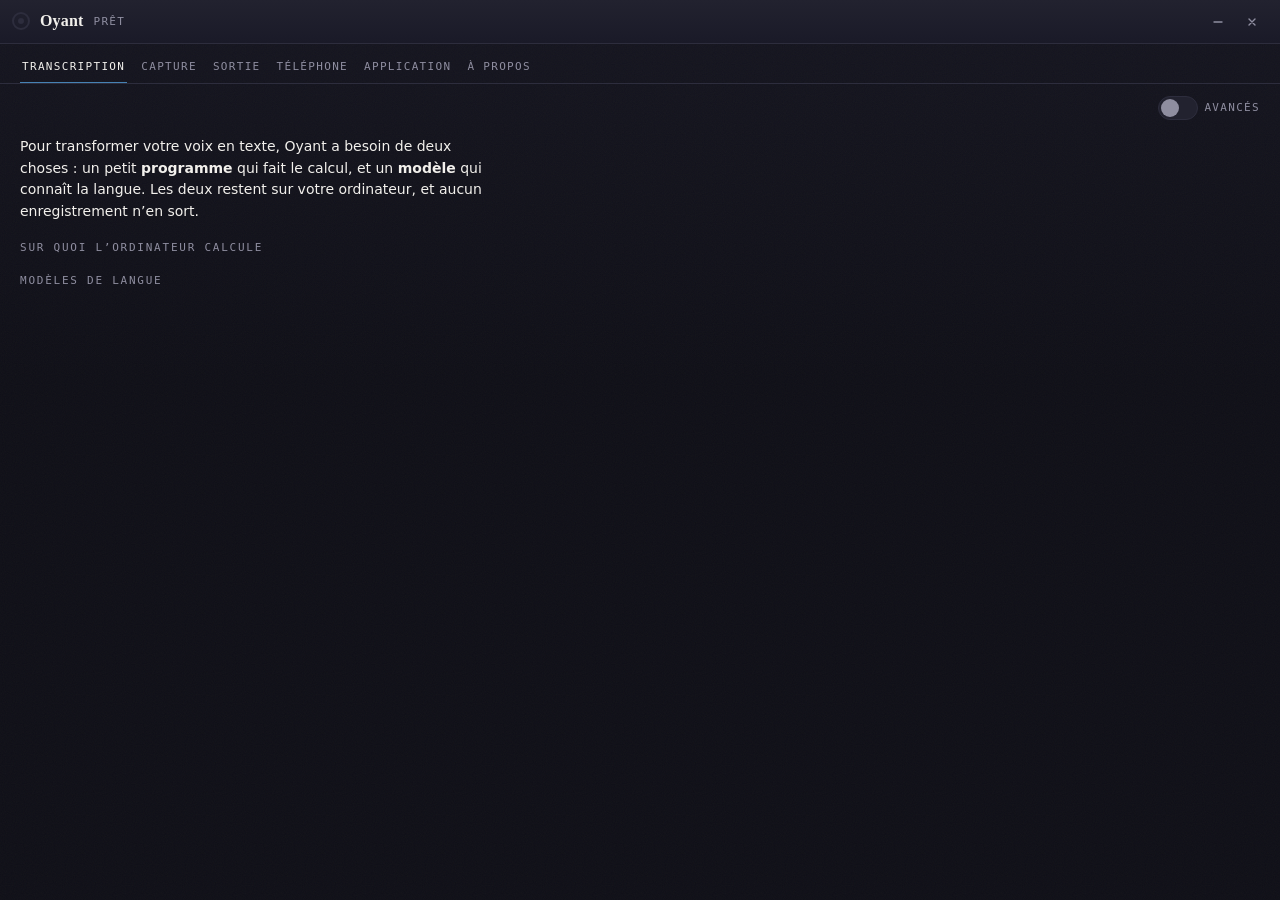
==== index.html @ 0fbd3e55 "Les reglages passent en six onglets, et le defilement partage est remis a zero en changeant" ====
<!doctype html>
<html lang="fr">
  <head>
    <meta charset="UTF-8" />
    <meta name="viewport" content="width=device-width, initial-scale=1.0" />
    <!-- Le titre n'apparait nulle part a l'ecran puisque la fenetre n'a pas de barre de titre,
         mais il reste ce qu'annoncent les lecteurs d'ecran et le gestionnaire de fenetres. -->
    <title>Oyant</title>
    <link rel="stylesheet" href="/src/styles/socle.css" />
  </head>
  <body>
    <!-- ⚠️ Le bandeau porte `data-glisser`, qui pose `-webkit-app-region: drag`. Cette propriete
         AVALE les clics de ses enfants : chaque bouton pose dessus doit porter `data-non-glisser`,
         sinon il ne repond jamais et rien ne le signale. -->
    <header class="bandeau" data-glisser>
      <div class="marque">
        <span class="temoin" data-etat="repos" aria-hidden="true"></span>
        <span class="nom">Oyant</span>
        <!-- L'etat est ECRIT et pas seulement colore (WCAG 1.4.1), et annonce aux lecteurs
             d'ecran quand il change. -->
        <span class="etat" id="etat" role="status">Prêt</span>
      </div>

      <div class="commandes" data-non-glisser>
        <button class="commande" id="reduire" type="button" aria-label="Réduire la fenêtre">
          <svg viewBox="0 0 12 12" aria-hidden="true"><path d="M2 6h8" /></svg>
        </button>
        <button class="commande commande-fermer" id="fermer" type="button" aria-label="Fermer la fenêtre">
          <svg viewBox="0 0 12 12" aria-hidden="true"><path d="M3 3l6 6M9 3l-6 6" /></svg>
        </button>
      </div>
    </header>

    <main class="panneau">
      <!-- ⛔ La barre d'onglets est HORS de la zone qui defile, et pas rangee dans chaque
           section : elle reste sous les yeux pendant qu'on consulte un onglet long, et c'est elle
           qui fait office de titre visible pour la section active (voir `aria-labelledby` plus
           bas, pointe vers l'onglet et non vers un titre repete a l'interieur). -->
      <nav class="onglets" role="tablist" aria-label="Sections des réglages">
        <button type="button" role="tab" class="onglet" id="onglet-transcription"
                aria-controls="panneau-transcription" aria-selected="true">Transcription</button>
        <button type="button" role="tab" class="onglet" id="onglet-capture" tabindex="-1"
                aria-controls="panneau-capture" aria-selected="false">Capture</button>
        <button type="button" role="tab" class="onglet" id="onglet-sortie" tabindex="-1"
                aria-controls="panneau-sortie" aria-selected="false">Sortie</button>
        <button type="button" role="tab" class="onglet" id="onglet-telephone" tabindex="-1"
                aria-controls="panneau-telephone" aria-selected="false">Téléphone</button>
        <button type="button" role="tab" class="onglet" id="onglet-application" tabindex="-1"
                aria-controls="panneau-application" aria-selected="false">Application</button>
        <button type="button" role="tab" class="onglet" id="onglet-apropos" tabindex="-1"
                aria-controls="panneau-apropos" aria-selected="false">À propos</button>
      </nav>

      <!-- ⚠️ Le mode « avances » et son compte vivent HORS des onglets, juste en dessous de la
           barre : c'est un MODE qui s'applique a toutes les sections a la fois, pas une donnee
           propre a l'une d'elles. Le poser dans chaque onglet l'aurait duplique cinq fois et
           aurait pu diverger (coche dans un onglet, pas dans l'autre). -->
      <!-- ⚠️ Pas de libelle a gauche : avec les onglets, un « Reglages avances » a cote d'un
           bouton « Avances » dirait deux fois la meme chose, cote a cote. Le bouton seul suffit,
           aligne a droite comme il l'etait deja. -->
      <div class="entete-avances">
        <div class="bascule-avances">
          <input type="checkbox" class="interrupteur" id="avances" />
          <label for="avances">Avancés</label>
        </div>
      </div>
      <!-- ⛔ Le repli des reglages avances est acceptable A LA CONDITION que rien de modifie
           ne devienne introuvable : la note ci-dessous dit combien d'entre eux ne sont plus a
           leur valeur par defaut quand ils sont masques, QUEL QUE SOIT l'onglet ou ils se
           trouvent. -->
      <p class="note" id="note-avances" hidden></p>

      <div class="contenu-onglets">
        <!-- Premier ecran au premier lancement : sans modele, Oyant ne peut rien faire, donc
             c'est la premiere chose a regler. -->
        <section class="panneau-onglet" id="panneau-transcription" role="tabpanel"
                  aria-labelledby="onglet-transcription" tabindex="0">
          <!-- ⚠️ Le mot « moteur » a ete retire de l'ecran le 2026-09-17 : c'est le mot des
               developpeurs, il ne dit rien a qui decouvre. On nomme les deux pieces par ce
               qu'elles font. -->
          <p class="corps">
            Pour transformer votre voix en texte, Oyant a besoin de deux choses : un petit
            <strong>programme</strong> qui fait le calcul, et un <strong>modèle</strong> qui
            connaît la langue. Les deux restent sur votre ordinateur, et aucun enregistrement
            n’en sort.
          </p>

          <!-- ⛔ Le moteur vient AVANT les modeles a l'ecran : sans lui, aucun modele ne
               sert a rien. C'est le binaire de whisper.cpp, telecharge plutot que compile avec
               nous, parce que le support du processeur graphique est une question de QUEL binaire
               on installe et pas de code. -->
          <h3 class="sous-section">Sur quoi l’ordinateur calcule</h3>
          <div id="moteurs"></div>

          <h3 class="sous-section">Modèles de langue</h3>
          <div id="modeles"></div>

          <!-- ⚠️ Zone de message obligatoire : une empreinte qui ne correspond pas est le
               message le plus utile que cet ecran puisse produire, il ne doit jamais se perdre. -->
          <p class="message" id="message-modeles" role="status"></p>

          <!-- Les reglages generes (langue, coeurs, marge d'interpretation) : le vocabulaire agit
               AVANT la transcription en aidant le moteur a bien entendre, donc il vit ici et pas
               dans l'onglet Sortie. -->
          <div id="reglages-transcription"></div>
          <div id="vocabulaire"></div>
        </section>

        <section class="panneau-onglet" id="panneau-capture" role="tabpanel"
                  aria-labelledby="onglet-capture" tabindex="0" hidden>
          <div id="reglages-capture"></div>
        </section>

        <section class="panneau-onglet" id="panneau-sortie" role="tabpanel"
                  aria-labelledby="onglet-sortie" tabindex="0" hidden>
          <!-- Les substitutions agissent APRES la transcription, en corrigeant le texte : elles
               vivent ici et pas dans l'onglet Transcription. -->
          <div id="reglages-sortie"></div>
          <div id="substitutions"></div>
        </section>

        <section class="panneau-onglet" id="panneau-telephone" role="tabpanel"
                  aria-labelledby="onglet-telephone" tabindex="0" hidden>
          <div id="reglages-telephone"></div>

          <!-- Appairage d'un telephone. ⚠️ Place APRES les deux reglages reseau et pas avant :
               c'est la qu'on vient de cocher « accepter les connexions », donc c'est la qu'on
               cherche ce qui en decoule. -->
          <div id="appairage"></div>
        </section>

        <section class="panneau-onglet" id="panneau-application" role="tabpanel"
                  aria-labelledby="onglet-application" tabindex="0" hidden>
          <!-- ⚠️ Ce groupe est ECRIT A LA MAIN et pas genere avec les autres, parce que sa
               source de verite n'est pas notre fichier de configuration mais le SYSTEME (la cle
               Run de Windows). Le recopier dans le fichier creerait un miroir qui finirait par
               diverger de l'original. Voir src-tauri/src/reglages.rs. -->
          <fieldset class="groupe">
            <legend class="section">Démarrage</legend>
            <div class="reglage">
              <input type="checkbox" class="interrupteur" id="demarrage" disabled aria-describedby="demarrage-aide" />
              <label for="demarrage">
                <span class="reglage-titre">Démarrer avec le système</span>
                <span class="reglage-aide" id="demarrage-aide">
                  Oyant s'ouvre dans la zone de notification à l'ouverture de votre session, sans
                  afficher sa fenêtre.
                </span>
              </label>
            </div>
          </fieldset>

          <div id="reglages-application"></div>
          <div id="historique"></div>
        </section>

        <section class="panneau-onglet" id="panneau-apropos" role="tabpanel"
                  aria-labelledby="onglet-apropos" tabindex="0" hidden>
          <dl class="mesures" id="mesures">
            <div><dt>Version</dt><dd id="version">...</dd></div>
            <div><dt>Plateforme</dt><dd id="plateforme">...</dd></div>
            <!-- ⚠️ « Injection » est le mot du domaine, il ne dit rien a qui decouvre le logiciel.
                 C'est la facon dont Oyant tape le texte dans l'application visee. -->
            <div><dt>Écriture du texte</dt><dd id="injection">...</dd></div>
          </dl>

          <p class="chemin">
            <span class="chemin-libelle">Fichier de réglages</span>
            <code id="chemin-reglages">...</code>
          </p>

          <!-- ⚠️ L'annee est CALCULEE a l'execution, jamais ecrite en dur : une annee figee
               devient fausse le 1er janvier, et personne ne pense a la corriger. -->
          <p class="copyright" id="copyright"></p>
        </section>
      </div>

      <!-- ⚠️ Zone de message obligatoire et HORS de la zone qui defile : une ecriture peut etre
           refusee par le systeme, et un reglage qui echoue en silence est pire que pas de reglage
           du tout. Elle reste visible quel que soit l'onglet ou le defilement en cours. -->
      <p class="message barre-etat" id="message-reglages" role="status"></p>
    </main>

    <script type="module" src="/src/main.ts"></script>
  </body>
</html>
---- src/styles/socle.css ----
/* Socle visuel : face avant d'appareil. Voir docs/direction-visuelle.md pour le parti pris.
 *
 * ⚠️ Les fontes sont EMBARQUEES (voir src/styles/fontes.css), jamais chargees depuis un CDN :
 * une application de dictee locale doit s'ouvrir identique sans reseau. */

@import './fontes.css';

:root {
  /* Palette imposee, reprise de l'app iOS et du site, jamais retouchee ici. */
  --bg: #0e0e16;
  --surface: #1a1a28;
  --surface-haute: #22222f;
  --bordure: #2d2d3d;
  --accent: #4682b4;
  /* ⚠️ `--accent` sous du texte clair ne mesure que 3,61:1, donc il est reserve aux traits,
   * temoins et icones (seuil des elements non textuels). Le fond des boutons pleins portant du
   * texte est `--accent-texte`, mesure 5,04:1. */
  --accent-texte: #3a6a93;
  --preparation: #7a5218;
  --texte: #f2f0ec;
  --texte-doux: #8f8ea0;
  --danger: #c0503f;

  --pas: 8px;
  --rayon: 10px;

  --titre: 'Fraunces', Georgia, serif;
  --corps: 'IBM Plex Sans', system-ui, sans-serif;
  --mono: 'IBM Plex Mono', ui-monospace, monospace;
}

*,
*::before,
*::after {
  box-sizing: border-box;
}

/* ⛔ Obligatoire, et le defaut qu'elle corrige est muet. L'attribut `hidden` ne masque que par une
 * regle `display: none` de la feuille du navigateur, qui a la specificite la plus faible : la
 * moindre regle `display` posee ensuite (ici `.reglage { display: grid }`) la bat, et l'element
 * reste VISIBLE alors que l'attribut est bien present. Constate le 2026-09-17 sur le repli des
 * reglages avances, ou la case decochee ne repliait rien. */
[hidden] {
  display: none !important;
}

html,
body {
  height: 100%;
  margin: 0;
}

body {
  display: flex;
  flex-direction: column;
  background: var(--bg);
  color: var(--texte);
  font-family: var(--corps);
  font-size: 14px;
  line-height: 1.55;
  overflow: hidden;

  /* Le fond n'est pas plat : un degrade tres faible, plus un grain.
   * ⚠️ Le grain n'est pas decoratif. Un degrade sombre BANDE visiblement sur la plupart des
   * ecrans, et le bruit est ce qui casse les bandes. Il donne au passage la matiere de metal
   * peint que le parti pris demande. */
  background-image:
    url("data:image/svg+xml,%3Csvg xmlns='http://www.w3.org/2000/svg' width='120' height='120'%3E%3Cfilter id='g'%3E%3CfeTurbulence type='fractalNoise' baseFrequency='0.9' numOctaves='3'/%3E%3C/filter%3E%3Crect width='120' height='120' filter='url(%23g)' opacity='0.035'/%3E%3C/svg%3E"),
    linear-gradient(180deg, #14141f 0%, var(--bg) 42%);
}

/* Focus visible partout : supprimer la barre de titre supprime aussi ce qu'elle offrait
 * gratuitement, dont la navigation au clavier. */
:focus-visible {
  outline: 2px solid var(--accent);
  outline-offset: 2px;
  border-radius: 4px;
}

/* ── Bandeau, qui fait aussi office de barre de titre ────────────────────────────── */

.bandeau {
  display: flex;
  align-items: center;
  justify-content: space-between;
  gap: var(--pas);
  padding: 0 calc(var(--pas) * 1.5);
  height: 44px;
  flex: 0 0 auto;
  border-bottom: 1px solid var(--bordure);
  background: linear-gradient(180deg, var(--surface-haute), var(--surface));
}

[data-glisser] {
  -webkit-app-region: drag;
  user-select: none;
}

/* ⚠️ Obligatoire sur tout element interactif pose dans la zone de glissement, qui avale
 * autrement ses clics sans le moindre message.
 *
 * ⛔ Poser `no-drag` sur le CONTENEUR ne suffit pas : la propriete ne se transmet pas aux
 * enfants, donc les boutons restaient dans la zone de glissement et ne repondaient pas. Verifie
 * le 2026-09-17 : le clic tombait bien dans le bouton (mesure a l'ecran), et il ne se passait
 * rien. C'est precisement le piege que le commentaire ci-dessus decrivait, et je l'ai laisse
 * passer quand meme. Les elements interactifs le portent donc eux-memes. */
[data-non-glisser],
[data-non-glisser] button,
.commande {
  -webkit-app-region: no-drag;
}

.marque {
  display: flex;
  align-items: center;
  gap: calc(var(--pas) * 1.25);
  min-width: 0;
}

.nom {
  font-family: var(--titre);
  font-size: 16px;
  font-weight: 600;
  letter-spacing: 0.01em;
}

.etat {
  font-family: var(--mono);
  font-size: 11px;
  text-transform: uppercase;
  letter-spacing: 0.12em;
  color: var(--texte-doux);
}

/* ── Le temoin : anneau et disque, separes par un vide, comme le logo ────────────── */

.temoin {
  position: relative;
  width: 18px;
  height: 18px;
  flex: 0 0 auto;
  border: 2px solid var(--bordure);
  border-radius: 50%;
}

.temoin::after {
  content: '';
  position: absolute;
  inset: 4px;
  border-radius: 50%;
  background: var(--bordure);
}

.temoin[data-etat='ecoute'],
.temoin[data-etat='ecoute']::after {
  border-color: var(--accent);
  background: var(--accent);
}

.temoin[data-etat='enregistrement'],
.temoin[data-etat='enregistrement']::after {
  border-color: var(--danger);
  background: var(--danger);
}

.temoin[data-etat='transcription'],
.temoin[data-etat='transcription']::after {
  border-color: var(--preparation);
  background: var(--preparation);
}

/* ── Commandes de fenetre ─────────────────────────────────────────────────────────── */

.commandes {
  display: flex;
  gap: 2px;
}

.commande {
  display: grid;
  place-items: center;
  /* ⚠️ 32 px dessines pour une cible de pointeur d'au moins 24 px (WCAG 2.2, critere 2.5.8). */
  width: 32px;
  height: 32px;
  padding: 0;
  border: 0;
  border-radius: 6px;
  background: transparent;
  color: var(--texte-doux);
  cursor: default;
  transition: background-color 120ms ease-out, color 120ms ease-out;
}

.commande svg {
  width: 12px;
  height: 12px;
  fill: none;
  stroke: currentColor;
  stroke-width: 1.4;
  stroke-linecap: round;
}

.commande:hover {
  background: var(--surface-haute);
  color: var(--texte);
}

.commande-fermer:hover {
  background: var(--danger);
  color: var(--texte);
}

/* ── Panneau ──────────────────────────────────────────────────────────────────────── */

/* ⚠️ Le panneau lui-meme ne defile plus : depuis la refonte en onglets, c'est une colonne a
 * trois etages (la barre d'onglets, le contenu de l'onglet actif, la ligne d'etat), et SEUL
 * l'etage du milieu defile. `min-height: 0` est indispensable sur un conteneur flex dont un
 * enfant doit pouvoir devenir plus petit que son contenu : sans lui, Chromium laisse l'enfant
 * imposer sa hauteur naturelle au parent, et `overflow-y: auto` de `.contenu-onglets` n'a jamais
 * rien a faire puisque rien ne deborde de LUI, tout deborde du panneau entier. */
.panneau {
  flex: 1 1 auto;
  display: flex;
  flex-direction: column;
  min-height: 0;
  overflow: hidden;
}

/* ── Barre d'onglets ──────────────────────────────────────────────────────────────── */

/* ⚠️ `overflow-x: auto` et pas de retour a la ligne : sous 460 px (la largeur minimale de la
 * fenetre), six libelles ne tiennent pas tous a plat. Un defilement horizontal discret reste
 * lisible ; un retour a la ligne ferait flotter le filet actif entre deux rangees. */
.onglets {
  position: relative;
  flex: 0 0 auto;
  display: flex;
  gap: calc(var(--pas) * 1.5);
  padding: calc(var(--pas) * 2) calc(var(--pas) * 2.5) 0;
  border-bottom: 1px solid var(--bordure);
  overflow-x: auto;
}

/* ⛔ Sans ceci, la fenetre reduite a sa largeur minimale affiche la barre de defilement PAR
 * DEFAUT du navigateur (grise, avec des fleches) : une face avant d'appareil n'a pas ce genre de
 * chrome generique. Fine, et dans les memes tons que celle de `.contenu-onglets`. */
.onglets::-webkit-scrollbar {
  height: 6px;
}

.onglets::-webkit-scrollbar-track {
  background: transparent;
}

.onglets::-webkit-scrollbar-thumb {
  background: var(--accent);
  border-radius: 999px;
}

.onglet {
  position: relative;
  flex: 0 0 auto;
  padding: 0 calc(var(--pas) * 0.25) calc(var(--pas) * 1.25);
  border: 0;
  background: transparent;
  color: var(--texte-doux);
  font-family: var(--mono);
  font-size: 11px;
  font-weight: 500;
  text-transform: uppercase;
  letter-spacing: 0.12em;
  white-space: nowrap;
  cursor: default;
  transition: color 120ms ease-out;
}

/* Le filet actif REMPLACE visuellement celui, neutre, de `.onglets` (il le chevauche d'un
 * pixel) plutot que de s'y ajouter : deux filets l'un sous l'autre auraient fait une double
 * ligne epaisse de 3 px, visible et non voulue. */
.onglet::after {
  content: '';
  position: absolute;
  right: 0;
  bottom: -1px;
  left: 0;
  height: 2px;
  background: var(--accent);
  opacity: 0;
  transition: opacity 120ms ease-out;
}

.onglet:hover {
  color: var(--texte);
}

.onglet[aria-selected='true'] {
  color: var(--texte);
}

.onglet[aria-selected='true']::after {
  opacity: 1;
}

.onglet:focus-visible {
  outline: 2px solid var(--accent);
  outline-offset: 2px;
}

@media (prefers-reduced-motion: reduce) {
  .onglet,
  .onglet::after {
    transition: none;
  }
}

/* En-tete « reglages avances », repositionne directement sous la barre d'onglets : c'est un
 * MODE qui s'applique a tous les onglets a la fois (voir le commentaire dans `index.html`), donc
 * il vit une seule fois ici et pas repete dans chacun. */
.entete-avances {
  display: flex;
  justify-content: flex-end;
  padding: calc(var(--pas) * 1.5) calc(var(--pas) * 2.5) 0;
}

/* La note des reglages avances masques est, elle aussi, HORS de la zone qui defile : elle avait
 * sa marge horizontale offerte par le `padding` de `.panneau` avant la refonte, qu'elle a perdu
 * en devenant un enfant direct de `.panneau`. */
.panneau > .note {
  margin-left: calc(var(--pas) * 2.5);
  margin-right: calc(var(--pas) * 2.5);
}

/* ── Contenu de l'onglet actif : seul etage qui defile ───────────────────────────────── */

.contenu-onglets {
  flex: 1 1 auto;
  min-height: 0;
  overflow-y: auto;
  padding: calc(var(--pas) * 2) calc(var(--pas) * 2.5) calc(var(--pas) * 2.5);
}

.panneau-onglet:focus-visible {
  outline: 2px solid var(--accent);
  outline-offset: -2px;
}

/* ── Barre de defilement ──────────────────────────────────────────────────────────── */

/* ⚠️ On utilise les pseudo-elements `::-webkit-scrollbar` et **pas** les proprietes standard
 * `scrollbar-width` / `scrollbar-color` : sur Chromium, poser l'une des deux standard fait
 * IGNORER les pseudo-elements. Melanger les deux approches donne donc la barre par defaut, sans
 * aucun message. WebView2 etant Chromium, ce chemin-la est celui qui sert reellement. */
.contenu-onglets::-webkit-scrollbar {
  width: 12px;
}

.contenu-onglets::-webkit-scrollbar-track {
  background: transparent;
}

.contenu-onglets::-webkit-scrollbar-thumb {
  /* ⚠️ `--accent` et pas `--accent-texte` : c'est un element non textuel, dont le seuil WCAG est
   * de 3:1 et non 4,5:1. Mesure sur le fond de la fenetre : 3,61:1, donc conforme. */
  background: var(--accent);
  /* La bordure de la couleur du fond fait un liseré qui amincit le curseur sans le rendre
   * difficile a attraper : la ZONE cliquable reste de 12 px. */
  border: 3px solid var(--bg);
  border-radius: 999px;
}

.contenu-onglets::-webkit-scrollbar-thumb:hover {
  background: #5b9bd1;
}

/* ── Ligne d'etat : persistante, hors de la zone qui defile ──────────────────────────── */

/* ⚠️ Reutilise `.message` telle quelle (y compris son repli `:empty { display: none }`) : seule
 * la disposition change, pas l'apparence ni la logique d'apparition. */
.barre-etat {
  flex: 0 0 auto;
  margin: 0;
  border-top: 1px solid var(--bordure);
  border-left: 0;
  border-radius: 0;
  padding: calc(var(--pas) * 1) calc(var(--pas) * 2.5);
}

/* `.message-erreur` portait sa couleur sur `border-left`, annule ci-dessus : report sur
 * `border-top`, seule bordure que cette variante conserve. */
.barre-etat.message-erreur {
  border-top-color: var(--danger);
}

/* ── Bascule des reglages avances ─────────────────────────────────────────────────── */

/* En-tete de section : le titre a gauche, la bascule a droite, sur la meme ligne de base. */
.entete-section {
  display: flex;
  align-items: baseline;
  justify-content: space-between;
  gap: var(--pas);
  margin-bottom: calc(var(--pas) * 2);
}

.entete-section .section {
  margin: 0;
}

.bascule-avances {
  display: flex;
  align-items: center;
  gap: calc(var(--pas) * 0.75);
}

/* La bascule des avances utilise le meme interrupteur que les reglages : deux affordances
 * differentes pour le meme geste feraient hesiter sur ce qui est un reglage et ce qui n'en est
 * pas un. C'est l'ETIQUETTE qui la distingue, pas sa forme. */
.bascule-avances label {
  display: flex;
  align-items: center;
  min-height: 24px;
  color: var(--texte-doux);
  font-family: var(--mono);
  font-size: 11px;
  text-transform: uppercase;
  letter-spacing: 0.12em;
  cursor: default;
}

/* La note n'est pas une erreur : elle signale que quelque chose de modifie est replie. Elle est
 * donc ambre (etat « a savoir »), jamais rouge. */
.note {
  margin: 0 0 calc(var(--pas) * 2);
  padding: calc(var(--pas) * 0.75) var(--pas);
  border-left: 2px solid var(--preparation);
  border-radius: 0 4px 4px 0;
  background: var(--surface);
  color: var(--texte);
  font-size: 13px;
}

/* Libelle de section grave : c'est lui qui fait la face avant. */
.section {
  margin: 0 0 calc(var(--pas) * 1.5);
  font-family: var(--mono);
  font-size: 11px;
  font-weight: 500;
  text-transform: uppercase;
  letter-spacing: 0.16em;
  color: var(--texte-doux);
}

.corps {
  margin: 0 0 calc(var(--pas) * 2);
  max-width: 52ch;
  color: var(--texte);
}

.mesures {
  display: grid;
  gap: var(--pas);
  margin: 0;
}

.mesures > div {
  display: flex;
  align-items: baseline;
  justify-content: space-between;
  gap: var(--pas);
  padding-bottom: var(--pas);
  border-bottom: 1px solid var(--bordure);
}

.mesures dt {
  color: var(--texte-doux);
}

.mesures dd {
  margin: 0;
  font-family: var(--mono);
  font-size: 13px;
  color: var(--texte);
}

/* ── Reglages ─────────────────────────────────────────────────────────────────────── */

/* Un `fieldset` porte des styles par defaut lourds (bordure, marges) qu'on remplace par un simple
 * groupement espace : la legende suffit a marquer le groupe. */
.groupe {
  margin: 0 0 calc(var(--pas) * 3);
  padding: 0;
  border: 0;
  display: grid;
  gap: calc(var(--pas) * 2);
}

.groupe > legend {
  /* `float: left` plus une largeur pleine : sans ca la legende d'un `fieldset` en `grid` sort de
   * la grille et se pose de travers, defaut connu et sans message. */
  float: left;
  width: 100%;
  padding: 0;
  margin: 0 0 calc(var(--pas) * 0.5);
}

.reglage {
  display: grid;
  grid-template-columns: auto 1fr;
  gap: calc(var(--pas) * 1.5);
  align-items: start;
}

/* Les champs a valeur mettent le libelle a gauche et le controle a droite, aligne sur une colonne
 * commune : l'oeil descend une seule colonne de champs au lieu de zigzaguer. */
.reglage-valeur {
  grid-template-columns: 1fr auto;
  align-items: center;
  gap: var(--pas);
}

/* Deux colonnes fixes : le controle, puis l'unite. La seconde existe meme quand elle est vide,
 * sinon les champs sans unite s'etendent plus a droite et la colonne de saisie part en escalier. */
.reglage-controle {
  display: grid;
  grid-template-columns: auto 3ch;
  align-items: center;
  gap: calc(var(--pas) * 0.75);
}

.reglage-unite {
  color: var(--texte-doux);
  font-family: var(--mono);
  font-size: 12px;
}

.reglage input[type='number'],
.reglage input[type='text'],
.reglage select {
  /* ⚠️ 32 px de haut : au-dela des 24 px de cible de pointeur exiges par WCAG 2.2 (2.5.8). */
  height: 32px;
  padding: 0 calc(var(--pas) * 0.75);
  border: 1px solid var(--bordure);
  border-radius: 6px;
  background: var(--surface);
  color: var(--texte);
  font-family: var(--mono);
  font-size: 13px;
}

.reglage input[type='number'] {
  width: 8ch;
  text-align: right;
}

.reglage input[type='text'] {
  width: 18ch;
}

.reglage select {
  min-width: 14ch;
}

.reglage input:focus-visible,
.reglage select:focus-visible {
  border-color: var(--accent);
}

/* ⚠️ Le survol ne suffit pas a designer un champ : il ne se voit ni au clavier ni au doigt. Il
 * n'est donc qu'un renfort, l'etiquette liee restant ce qui porte l'information. */
.reglage input:hover,
.reglage select:hover {
  border-color: var(--texte-doux);
}

.sous-section {
  margin: calc(var(--pas) * 2) 0 var(--pas);
  font-family: var(--mono);
  font-size: 11px;
  font-weight: 500;
  text-transform: uppercase;
  letter-spacing: 0.16em;
  color: var(--texte-doux);
}

/* ── Choix a options (boutons radio) ────────────────────────────────────────────────── */

.choix {
  display: grid;
  gap: var(--pas);
  margin: 0 0 calc(var(--pas) * 1.5);
  padding: 0;
  border: 0;
}

.choix-option {
  display: grid;
  grid-template-columns: auto 1fr;
  gap: calc(var(--pas) * 1.5);
  align-items: start;
  padding: calc(var(--pas) * 1.5);
  border: 1px solid var(--bordure);
  border-radius: var(--rayon);
  background: var(--surface);
}

/* L'option cochee se distingue par son TRAIT, pas seulement par sa couleur (WCAG 1.4.1). */
.choix-option:has(input:checked) {
  border-color: var(--accent);
  border-width: 2px;
  padding: calc(var(--pas) * 1.5 - 1px);
}

.choix-option:has(input:disabled) {
  opacity: 0.6;
}

.choix-option input[type='radio'] {
  /* ⚠️ 20 px dessines dans une etiquette cliquable de toute la carte : la cible depasse
   * largement les 24 px du critere 2.5.8. */
  width: 20px;
  height: 20px;
  margin: 2px 0 0;
  accent-color: var(--accent-texte);
  cursor: default;
}

.choix-option label {
  display: grid;
  gap: 4px;
  cursor: default;
}

.choix-entete {
  display: flex;
  align-items: baseline;
  justify-content: space-between;
  gap: var(--pas);
}

/* ── Modeles ──────────────────────────────────────────────────────────────────────── */

.modele {
  display: grid;
  gap: var(--pas);
  padding: calc(var(--pas) * 1.5);
  margin-bottom: calc(var(--pas) * 1.5);
  border: 1px solid var(--bordure);
  border-radius: var(--rayon);
  background: var(--surface);
}

.modele-entete {
  display: flex;
  align-items: baseline;
  justify-content: space-between;
  gap: var(--pas);
}

.modele-nom {
  font-family: var(--titre);
  font-size: 15px;
  font-weight: 600;
}

/* ⚠️ L'etat est ECRIT, la couleur n'est qu'un renfort : « present » et « verifie » ne sont pas
 * la meme chose, et les distinguer par la seule teinte tomberait sous WCAG 1.4.1. */
.modele-etat {
  font-family: var(--mono);
  font-size: 11px;
  text-transform: uppercase;
  letter-spacing: 0.1em;
  color: var(--texte-doux);
  text-align: right;
}

.modele-etat[data-etat='verifie'] {
  color: #6aa9de;
}

.modele-etat[data-etat='partiel'] {
  color: #d9a34a;
}

.modele-description {
  margin: 0;
  max-width: 52ch;
  color: var(--texte-doux);
  font-size: 13px;
  line-height: 1.45;
}

/* Element natif : la progression est annoncee et comprise sans rien reconstruire. */
.progression {
  width: 100%;
  height: 6px;
  appearance: none;
  border: 0;
  border-radius: 999px;
  background: var(--surface-haute);
  overflow: hidden;
}

.progression::-webkit-progress-bar {
  background: var(--surface-haute);
  border-radius: 999px;
}

.progression::-webkit-progress-value {
  background: var(--accent);
  border-radius: 999px;
  transition: width 120ms linear;
}

.modele-actions {
  display: flex;
  flex-wrap: wrap;
  gap: var(--pas);
}

.action {
  /* ⚠️ 32 px de haut : au-dela des 24 px de cible de pointeur exiges par WCAG 2.2 (2.5.8). */
  min-height: 32px;
  padding: 0 calc(var(--pas) * 1.5);
  border: 1px solid var(--bordure);
  border-radius: 6px;
  background: transparent;
  color: var(--texte);
  font-family: var(--corps);
  font-size: 13px;
  cursor: default;
  transition:
    background-color 120ms ease-out,
    border-color 120ms ease-out;
}

.action:hover {
  background: var(--surface-haute);
  border-color: var(--texte-doux);
}

.action-principale {
  /* `--accent-texte` et pas `--accent` : ce fond porte du TEXTE, donc le seuil est 4,5:1, mesure
   * a 5,04:1. `--accent` n'y serait qu'a 3,61:1. */
  background: var(--accent-texte);
  border-color: var(--accent-texte);
}

.action-principale:hover {
  background: var(--accent);
  border-color: var(--accent);
}

@media (prefers-reduced-motion: reduce) {
  .action,
  .progression::-webkit-progress-value {
    transition: none;
  }
}

/* ── Pied : mesures, chemin, copyright ────────────────────────────────────────────── */

.pied {
  margin-top: calc(var(--pas) * 4);
  padding-top: calc(var(--pas) * 3);
  border-top: 1px solid var(--bordure);
}

.copyright {
  margin: calc(var(--pas) * 3) 0 0;
  text-align: center;
  color: var(--texte-doux);
  font-size: 12px;
}

.chemin {
  display: grid;
  gap: 2px;
  margin: calc(var(--pas) * 2) 0 0;
}

.chemin-libelle {
  font-family: var(--mono);
  font-size: 11px;
  text-transform: uppercase;
  letter-spacing: 0.16em;
  color: var(--texte-doux);
}

.chemin code {
  font-family: var(--mono);
  font-size: 12px;
  color: var(--texte);
  /* Un chemin long doit se couper plutot qu'elargir la fenetre. */
  overflow-wrap: anywhere;
}

/* ⚠️ 20 px dessines plus 2 px de contour, dans une etiquette cliquable qui porte la hauteur du
 * bloc : la cible de pointeur depasse largement les 24 px du critere WCAG 2.2 (2.5.8), sans
 * dessiner un enorme carre. */
/* ── Interrupteur ─────────────────────────────────────────────────────────────────── */

/* ⚠️ C'est une VRAIE case a cocher, seulement redessinee. Un faux interrupteur en `div` avec
 * `role="switch"` obligerait a reconstruire a la main le clavier, l'etat annonce, la liaison a
 * l'etiquette et le focus, et chacun de ces quatre points est une occasion de se tromper en
 * silence.
 *
 * ⚠️ **L'etat est porte par la POSITION du curseur, pas seulement par la couleur** : le pastillon
 * est a gauche ou a droite. WCAG 1.4.1 interdit de faire porter une information a la seule
 * couleur, et c'est precisement ce qu'un interrupteur qui ne ferait que changer de teinte
 * ferait. */
input[type='checkbox'].interrupteur {
  appearance: none;
  -webkit-appearance: none;
  position: relative;
  flex: 0 0 auto;
  /* 24 px de haut : la cible de pointeur satisfait le critere WCAG 2.2 (2.5.8) a elle seule,
   * sans compter l'etiquette qui lui est liee et qui est cliquable aussi. */
  width: 40px;
  height: 24px;
  margin: 0;
  padding: 0;
  border: 1px solid var(--bordure);
  border-radius: 999px;
  background: var(--surface-haute);
  cursor: default;
  transition:
    background-color 140ms ease-out,
    border-color 140ms ease-out;
}

input[type='checkbox'].interrupteur::after {
  content: '';
  position: absolute;
  top: 50%;
  left: 2px;
  width: 18px;
  height: 18px;
  border-radius: 50%;
  /* Mesure : #8f8ea0 sur le fond #22222f du rail donne 3,9:1, au-dela des 3:1 exiges pour un
   * element non textuel. */
  background: var(--texte-doux);
  transform: translateY(-50%);
  transition:
    transform 140ms ease-out,
    background-color 140ms ease-out;
}

input[type='checkbox'].interrupteur:checked {
  background: var(--accent-texte);
  border-color: var(--accent-texte);
}

input[type='checkbox'].interrupteur:checked::after {
  transform: translate(16px, -50%);
  background: var(--texte);
}

input[type='checkbox'].interrupteur:hover:not(:disabled) {
  border-color: var(--texte-doux);
}

input[type='checkbox'].interrupteur:disabled {
  /* ⚠️ Pas seulement plus pale : l'etat est lu au demarrage, donc l'interrupteur est brievement
   * inactif. Il doit alors se lire comme « pas encore connu » et pas comme « eteint ». */
  opacity: 0.45;
}

/* La consigne du parc : toute animation se coupe pour qui l'a demande a son systeme. */
@media (prefers-reduced-motion: reduce) {
  input[type='checkbox'].interrupteur,
  input[type='checkbox'].interrupteur::after {
    transition: none;
  }
}

.reglage label {
  display: grid;
  gap: 2px;
  cursor: default;
}

.reglage-titre {
  color: var(--texte);
}

.reglage-aide {
  /* Mesure : #8f8ea0 sur #0e0e16 donne 6,4:1, au-dela des 4,5:1 exiges pour du texte normal. */
  color: var(--texte-doux);
  font-size: 13px;
  line-height: 1.45;
  max-width: 46ch;
}

/* Le message n'occupe aucune place tant qu'il est vide : une zone reservee en permanence ferait
 * un trou inexplique dans la mise en page. */
.message:empty {
  display: none;
}

.message {
  margin: calc(var(--pas) * 1.5) 0 0;
  padding: calc(var(--pas) * 0.75) var(--pas);
  /* ⚠️ Par defaut le message est une CONFIRMATION, pas une alerte : teinter tout en rouge ferait
   * lire « Réglages enregistrés » comme un probleme. Le rouge est reserve a `.message-erreur`,
   * et le texte porte l'information dans les deux cas (WCAG 1.4.1). */
  border-left: 2px solid var(--accent);
  border-radius: 0 4px 4px 0;
  background: var(--surface);
  color: var(--texte);
  font-size: 13px;
}

.message-erreur {
  border-left-color: var(--danger);
}

/* ── Eveil de la fenetre ──────────────────────────────────────────────────────────── */

/* La fenetre est CONVOQUEE depuis la zone de notification, elle doit donner l'impression de
 * s'eveiller. Une seule orchestration, rien d'autre ne bouge.
 *
 * ⚠️ `.panneau` et non plus une liste de `.module` : la refonte en onglets a remplace la pile de
 * sections empilees par UN SEUL panneau coherent (barre d'onglets, contenu, ligne d'etat), donc
 * il n'y a plus qu'un second temps a eveiller apres le bandeau, pas plusieurs modules distincts a
 * faire apparaitre l'un apres l'autre. */
@media (prefers-reduced-motion: no-preference) {
  .bandeau,
  .panneau {
    animation: eveil 180ms ease-out both;
  }

  .panneau {
    animation-delay: 40ms;
  }

  @keyframes eveil {
    from {
      opacity: 0;
      transform: translateY(-4px);
    }
  }
}

/* Une mesure qui contredit ce que le choix promet : ambre, et le TEXTE porte l'information. */
.mesure-alerte {
  color: #d9a34a;
}

/* ── Substitutions et historique ───────────────────────────────────────────────────────────────
 *
 * Deux listes, pas deux valeurs : elles n'entrent pas dans la grille des autres reglages. Elles
 * reutilisent `.action` et `.groupe`, deja definis plus haut, et n'ajoutent que leur disposition.
 */

/* Une regle sur une ligne, l'espace disponible partage entre les deux champs de texte. */
.substitution {
  display: grid;
  grid-template-columns: 1fr auto 1fr auto auto auto;
  gap: 0.5rem;
  align-items: center;
  margin-bottom: 0.5rem;
}

.substitution-fleche {
  color: var(--texte-discret, #8f8ea0);
}

/* ⚠️ Sous 420 px les six colonnes deviennent illisibles : la regle passe en deux lignes plutot
 * que de comprimer les champs jusqu'a ne plus rien pouvoir lire dedans. */
@media (max-width: 420px) {
  .substitution {
    grid-template-columns: 1fr auto auto;
  }
  .substitution-fleche {
    display: none;
  }
}

.historique {
  list-style: none;
  margin: 0;
  padding: 0;
  display: flex;
  flex-direction: column;
  gap: 0.5rem;
}

.historique li {
  display: grid;
  grid-template-columns: auto 1fr auto;
  gap: 0.5rem;
  align-items: baseline;
}

.historique time {
  color: var(--texte-discret, #8f8ea0);
  font-variant-numeric: tabular-nums;
  white-space: nowrap;
}

/* ⚠️ `overflow-wrap` et pas `nowrap` : une dictee peut faire plusieurs phrases, et la tronquer
 * empecherait de reconnaitre celle qu'on cherche. */
.historique-texte {
  overflow-wrap: anywhere;
}

/* Action destructive : le rouge du socle, et le TEXTE dit deja « Effacer ». */
.action-danger {
  border-color: #c0503f;
  color: #c0503f;
}

.action-danger:hover {
  background: #c0503f;
  color: #f2f0ec;
}
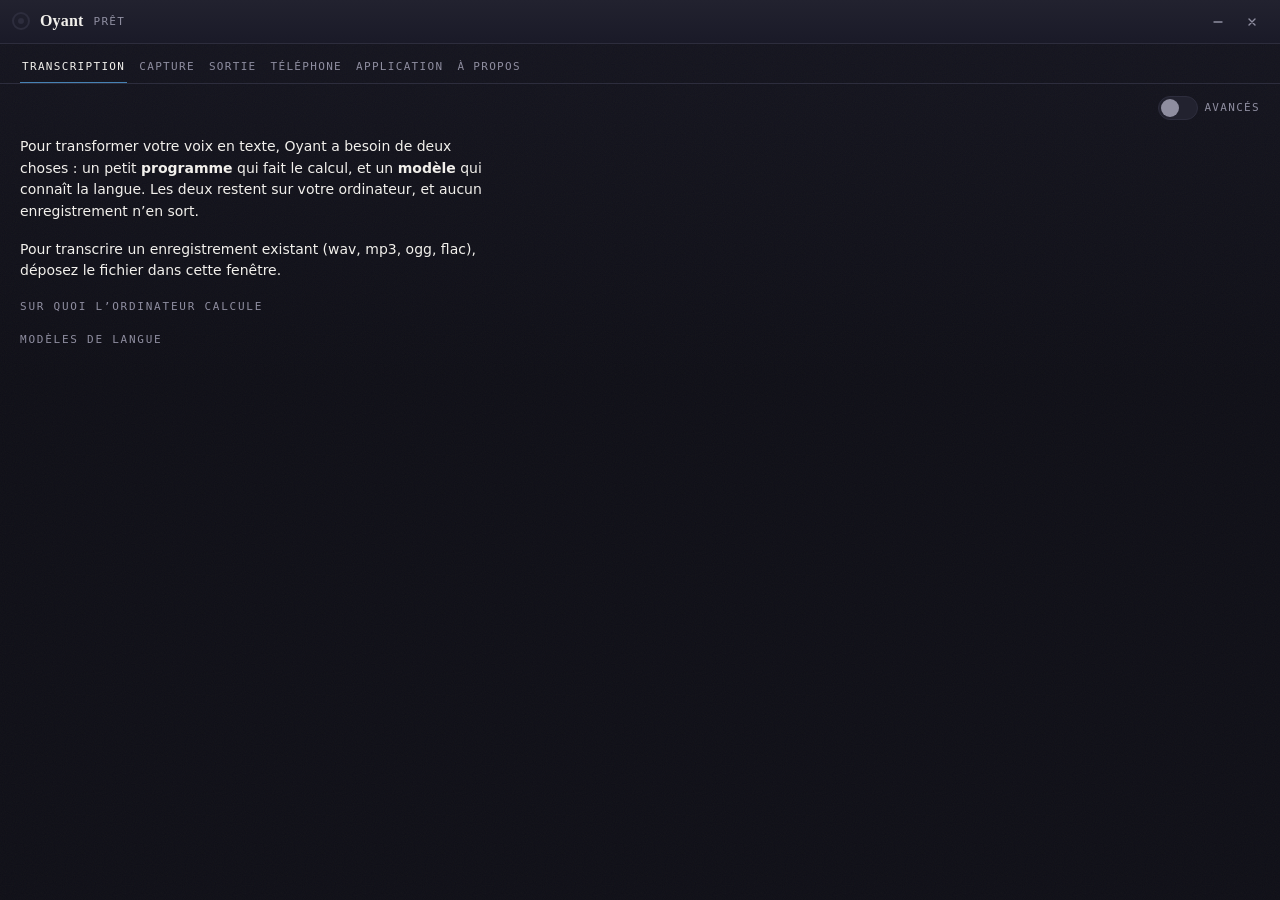
==== commit 71a39fc4: "Fichiers : transcription d'un audio depose dans la fenetre, texte enregistrable a cote" ====
--- a/index.html
+++ b/index.html
@@ -83,6 +83,10 @@
             <strong>programme</strong> qui fait le calcul, et un <strong>modèle</strong> qui
             connaît la langue. Les deux restent sur votre ordinateur, et aucun enregistrement
             n’en sort.
+          </p>
+          <p class="corps">
+            Pour transcrire un enregistrement existant (wav, mp3, ogg, flac), déposez le fichier
+            dans cette fenêtre.
           </p>
 
           <!-- ⛔ Le moteur vient AVANT les modeles a l'ecran : sans lui, aucun modele ne
--- a/src/styles/socle.css
+++ b/src/styles/socle.css
@@ -235,7 +235,11 @@
   position: relative;
   flex: 0 0 auto;
   display: flex;
-  gap: calc(var(--pas) * 1.5);
+  /* ⚠️ 1,25 pas : à 1,5, les six onglets dépassaient de 7 px à 560 px, la largeur PAR DÉFAUT de
+   * la fenêtre, donc la barre de défilement s'affichait à chaque ouverture (relevé le 2026-10-31).
+   * Pas de `space-between` pour gagner la place : en fenêtre agrandie, il étalait les onglets d'un
+   * bord à l'autre. */
+  gap: calc(var(--pas) * 1.25);
   padding: calc(var(--pas) * 2) calc(var(--pas) * 2.5) 0;
   border-bottom: 1px solid var(--bordure);
   overflow-x: auto;
@@ -491,7 +495,191 @@
   padding: 0;
   border: 0;
   display: grid;
-  gap: calc(var(--pas) * 2);
+  gap: calc(var(--pas) * 1.5);
+}
+
+/* Un filet discret AU-DESSUS de chaque réglage, y compris le premier, qui le sépare du titre de
+ * section (demandé par painteau le 2026-10-31).
+ * ⚠️ Pas de `.reglage + .reglage` : les réglages avancés repliés restent dans le DOM (`hidden`),
+ * donc un sélecteur de voisin poserait le filet selon des lignes invisibles, et le premier
+ * réglage visible en perdrait ou en gagnerait un selon ce qui est replié au-dessus. */
+.groupe > .reglage {
+  padding-top: calc(var(--pas) * 1.5);
+  border-top: 1px solid var(--bordure);
+}
+
+/* Vocabulaire, substitutions, dictées récentes : des blocs entiers et non des lignes, séparés du
+ * réglage qui les précède par le même filet. Leurs paragraphes perdent la marge du navigateur,
+ * qui s'ajoutait à l'écart de la grille et laissait un trou d'une ligne entre deux phrases. */
+.groupe-texte {
+  padding-top: calc(var(--pas) * 1.5);
+  border-top: 1px solid var(--bordure);
+}
+
+.groupe > p {
+  margin: 0;
+}
+
+/* ── Fichiers déposés ─────────────────────────────────────────────────────────────── */
+
+/* Le voile n'intercepte rien (`pointer-events: none`) : c'est Tauri qui reçoit le dépôt, la page
+ * ne fait que le montrer. */
+.depot-voile {
+  position: fixed;
+  inset: calc(var(--pas) * 1.5);
+  z-index: 20;
+  display: grid;
+  place-items: center;
+  border: 2px dashed var(--accent);
+  border-radius: var(--rayon);
+  background: rgb(14 14 22 / 0.88);
+  color: var(--texte);
+  font-size: 15px;
+  pointer-events: none;
+}
+
+.depot-panneau {
+  position: fixed;
+  top: 44px;
+  right: 0;
+  bottom: 0;
+  left: 0;
+  z-index: 10;
+  overflow-y: auto;
+  padding: calc(var(--pas) * 2) calc(var(--pas) * 2.5);
+  background: var(--bg);
+  border-top: 1px solid var(--bordure);
+}
+
+.depot-entete {
+  display: flex;
+  align-items: center;
+  justify-content: space-between;
+  margin-bottom: calc(var(--pas) * 2);
+}
+
+.depot-entete h2 {
+  margin: 0;
+  font-family: var(--titre);
+  font-size: 18px;
+  font-weight: 500;
+}
+
+.depot-liste {
+  display: grid;
+  gap: calc(var(--pas) * 1.5);
+}
+
+.depot-carte {
+  display: grid;
+  gap: var(--pas);
+  padding: calc(var(--pas) * 1.5);
+  border: 1px solid var(--bordure);
+  border-radius: var(--rayon);
+  background: var(--surface);
+}
+
+.depot-carte p {
+  margin: 0;
+}
+
+/* ⚠️ Le message d'erreur reste en couleur de TEXTE : `--danger` sur ce fond n'atteint pas les
+ * 4,5:1 d'un texte. Le rouge porte sur le filet, élément non textuel, au seuil de 3:1. */
+.depot-erreur {
+  padding-left: var(--pas);
+  border-left: 3px solid var(--danger);
+  color: var(--texte) !important;
+}
+
+.depot-texte {
+  width: 100%;
+  padding: calc(var(--pas) * 0.75);
+  border: 1px solid var(--bordure);
+  border-radius: 6px;
+  background: var(--bg);
+  color: var(--texte);
+  font-family: var(--corps);
+  font-size: 13px;
+  line-height: 1.5;
+  resize: vertical;
+}
+
+/* Le test du raccourci occupe toute la largeur de sa ligne, sous le libellé et le champ. */
+.test-raccourci {
+  grid-column: 1 / -1;
+  display: flex;
+  flex-wrap: wrap;
+  align-items: center;
+  gap: var(--pas);
+}
+
+.test-raccourci p {
+  flex: 1 1 20ch;
+  margin: 0;
+}
+
+.appairage-qr {
+  display: grid;
+  gap: calc(var(--pas) * 1.5);
+}
+
+.appairage-qr p {
+  margin: 0;
+}
+
+/* ⚠️ Le QR garde son fond BLANC et sa marge blanche dans le thème sombre : beaucoup de lecteurs
+ * ne décodent pas un code inversé, et la marge fait partie du code, pas de la décoration. */
+.qr-image {
+  justify-self: center;
+  width: 220px;
+  line-height: 0;
+  border-radius: 6px;
+  overflow: hidden;
+}
+
+.qr-image svg {
+  display: block;
+  width: 100%;
+  height: auto;
+}
+
+/* Lu par les lecteurs d'écran, absent à l'écran : pour un titre qui répète le nom de l'onglet.
+ * Sélecteur plus précis que `.groupe > legend`, sinon le `float` de celui-ci l'emporterait. */
+.groupe > legend.invisible-a-l-ecran {
+  position: absolute;
+  float: none;
+  width: 1px;
+  height: 1px;
+  margin: -1px;
+  padding: 0;
+  overflow: hidden;
+  clip-path: inset(50%);
+  white-space: nowrap;
+}
+
+/* ⚠️ Aucune règle ne visait `textarea` : la liste du vocabulaire sortait en blanc natif au milieu
+ * d'une fenêtre sombre. Mêmes bord, fond et police que les autres champs. */
+.groupe textarea {
+  width: 100%;
+  padding: calc(var(--pas) * 0.75);
+  border: 1px solid var(--bordure);
+  border-radius: 6px;
+  background: var(--surface);
+  color: var(--texte);
+  font-family: var(--mono);
+  font-size: 13px;
+  line-height: 1.5;
+  resize: vertical;
+}
+
+/* `--texte-doux` (6,4:1) plutôt que le gris par défaut du navigateur, sous 4,5:1 sur ce fond. */
+.groupe textarea::placeholder {
+  color: var(--texte-doux);
+}
+
+.groupe textarea:focus-visible {
+  outline: 2px solid var(--accent);
+  outline-offset: 1px;
 }
 
 .groupe > legend {
@@ -512,8 +700,10 @@
 
 /* Les champs a valeur mettent le libelle a gauche et le controle a droite, aligne sur une colonne
  * commune : l'oeil descend une seule colonne de champs au lieu de zigzaguer. */
+/* ⚠️ Le libelle garde un plancher de 22ch : sans lui, une liste au choix long (la façon de dicter,
+ * le 2026-10-31) prenait toute la largeur et laissait un mot par ligne au texte. */
 .reglage-valeur {
-  grid-template-columns: 1fr auto;
+  grid-template-columns: minmax(min(22ch, 100%), 1fr) minmax(0, auto);
   align-items: center;
   gap: var(--pas);
 }
@@ -522,9 +712,25 @@
  * sinon les champs sans unite s'etendent plus a droite et la colonne de saisie part en escalier. */
 .reglage-controle {
   display: grid;
-  grid-template-columns: auto 3ch;
+  grid-template-columns: minmax(0, auto) 3ch;
+  min-width: 0;
   align-items: center;
   gap: calc(var(--pas) * 0.75);
+}
+
+/* Une liste prend toute la largeur SOUS son texte. La colonne d'unité vide est gardée, pour que
+ * son bord droit tombe sur celui des champs numériques. */
+.reglage-choix {
+  grid-template-columns: 1fr;
+  align-items: start;
+}
+
+.reglage-choix .reglage-controle {
+  grid-template-columns: 1fr 3ch;
+}
+
+.reglage-choix select {
+  width: 100%;
 }
 
 .reglage-unite {
@@ -558,6 +764,7 @@
 
 .reglage select {
   min-width: 14ch;
+  max-width: 100%;
 }
 
 .reglage input:focus-visible,
@@ -687,6 +894,73 @@
   color: var(--texte-doux);
   font-size: 13px;
   line-height: 1.45;
+}
+
+/* Tableau de comparaison des modeles. Il defile horizontalement quand la fenetre est etroite,
+ * plutot que d'ecraser ses colonnes : une vitesse coupee sur trois lignes ne se compare plus. */
+.comparatif {
+  margin: 0 0 calc(var(--pas) * 2);
+  overflow-x: auto;
+  border-radius: var(--rayon);
+}
+
+.comparatif:focus-visible {
+  outline: 2px solid var(--accent);
+  outline-offset: 2px;
+}
+
+/* ⚠️ Le texte revient a la ligne : la fenetre d'Oyant fait 560 px, et un `nowrap` donnait 771 px
+ * de tableau a faire defiler de cote. Seuls les chiffres restent d'un bloc, pour qu'une duree ou
+ * un taux ne soit jamais coupe en deux. */
+.comparatif table {
+  width: 100%;
+  border-collapse: collapse;
+  font-size: 12.5px;
+}
+
+.comparatif td:nth-child(n + 4),
+.comparatif td:nth-child(2) {
+  white-space: nowrap;
+}
+
+.comparatif caption {
+  text-align: left;
+  font-weight: 600;
+  padding-bottom: var(--pas);
+}
+
+.comparatif th,
+.comparatif td {
+  /* 6 px de cote et pas 8 : a la largeur minimale de la fenetre (460 px), 8 px faisaient
+   * deborder le tableau de 3 px, donc defiler de cote pour rien. */
+  padding: 6px;
+  text-align: left;
+  vertical-align: top;
+  border-bottom: 1px solid var(--bordure);
+}
+
+.comparatif thead th {
+  color: var(--texte-doux);
+  font-weight: 500;
+}
+
+.comparatif tbody th {
+  font-weight: 600;
+}
+
+/* ⚠️ Le modele utilise est dit en toutes lettres dans sa cellule (« utilisé ») : le fond ne fait
+ * que le souligner, WCAG 1.4.1 interdisant qu'il soit la seule information. */
+.comparatif-actif {
+  background: var(--surface-haute);
+}
+
+.comparatif-note {
+  margin: var(--pas) 0 0;
+  max-width: 70ch;
+  color: var(--texte-doux);
+  font-size: 12px;
+  line-height: 1.45;
+  white-space: normal;
 }
 
 /* Element natif : la progression est annoncee et comprise sans rien reconstruire. */
@@ -715,6 +989,14 @@
   display: flex;
   flex-wrap: wrap;
   gap: var(--pas);
+}
+
+/* ⛔ Les boutons et la progression vont dans la colonne du TEXTE. Laisses a leur place par defaut,
+ * ils tombaient dans la premiere colonne, celle du bouton radio, qui s'elargissait a leur taille et
+ * repoussait le nom du modele vers le milieu de la carte. */
+.choix-option > .modele-actions,
+.choix-option > .progression {
+  grid-column: 2;
 }
 
 .action {
@@ -888,7 +1170,10 @@
   color: var(--texte-doux);
   font-size: 13px;
   line-height: 1.45;
-  max-width: 46ch;
+  /* 75ch : remplit la fenêtre à sa largeur par défaut (560 px) et borne encore la ligne en
+   * fenêtre agrandie, sous les 80 caractères de WCAG 1.4.8. À 46ch, un tiers de la largeur
+   * restait vide à droite de chaque aide (relevé par painteau le 2026-10-31). */
+  max-width: 75ch;
 }
 
 /* Le message n'occupe aucune place tant qu'il est vide : une zone reservee en permanence ferait
